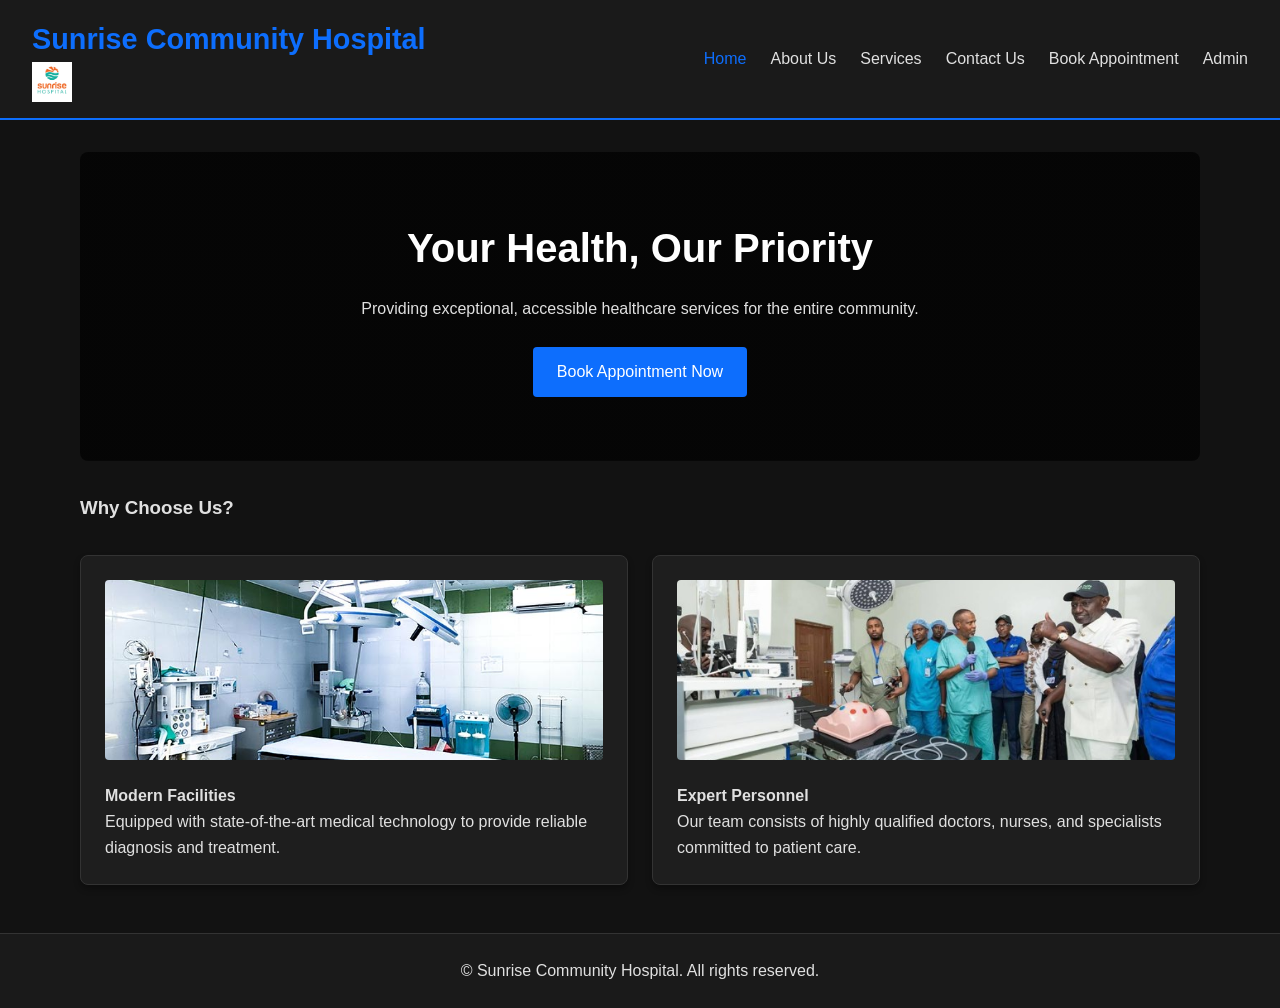
==== index.html @ ff5a8c33 "Initial commit: Sunrise Hospital Management System files and assets" ====
<!DOCTYPE html>
<html lang="en">
<head>
    <meta charset="UTF-8">
    <meta name="viewport" content="width=device-width, initial-scale=1.0">
    <title>Sunrise Community Hospital - Home</title>
    <link rel="stylesheet" href="style.css">
</head>
<body>
    <header>
        <div class="logo">
            <h1>Sunrise Community Hospital</h1>
            <!-- Fixed image path and extension typo -->
            <img src="../img/log.png" alt="Sunrise Community Hospital Logo" style="height: 40px; vertical-align: middle;">
        </div>
        <nav>
            <ul>
                <!-- Fixed active classes: only Home should be active -->
                <li><a href="index.html" class="active">Home</a></li>
                <li><a href="about.php">About Us</a></li>
                <li><a href="services.php">Services</a></li>
                <li><a href="contact.php">Contact Us</a></li>
                <li><a href="appointment.php">Book Appointment</a></li>
                <li><a href="admin.php">Admin</a></li>
            </ul>
        </nav>
    </header>

    <div class="container">
        <section class="hero">
            <h2>Your Health, Our Priority</h2>
            <p>Providing exceptional, accessible healthcare services for the entire community.</p>
            <br>
            <a href="appointment.php" class="btn">Book Appointment Now</a>
        </section>

        

        <section>
            <h3>Why Choose Us?</h3>
            <div class="grid-container">
                <div class="card">
                    <!-- Task 1 (d): Image 1 -->
                    <img src="../img/eq.jpg" alt="Hospital Facility">
                    <h4>Modern Facilities</h4>
                    <p>Equipped with state-of-the-art medical technology to provide reliable diagnosis and treatment.</p>
                </div>
                <div class="card">
                    <!-- Task 1 (d): Image 2 -->
                    <img src="../img/per.jpg" alt="Medical Doctors">
                    <h4>Expert Personnel</h4>
                    <p>Our team consists of highly qualified doctors, nurses, and specialists committed to patient care.</p>
                </div>
            </div>
        </section>
    </div>

    <footer>
        <!-- Ensures PHP executes correctly if saved as index.php -->
        <p>&copy; <?php echo date("Y"); ?> Sunrise Community Hospital. All rights reserved.</p>
    </footer>

    <!-- Fixed script path -->
    <script src="script.js"></script>
</body>
</html>
---- style.css ----
/* CSS Stylesheet for Sunrise Community Hospital */
:root {
    --primary-color: #0d6efd;
    --primary-dark: #0a58ca;
    --secondary-color: #198754;
    --danger-color: #dc3545;
    --dark-bg: #121212;
    --card-bg: #1e1e1e;
    --text-light: #e0e0e0;
    --text-muted: #a0a0a0;
    --border-color: #333333;
}

* {
    box-sizing: border-box;
    margin: 0;
    padding: 0;
    font-family: 'Segoe UI', Tahoma, Geneva, Verdana, sans-serif;
}

body {
    background-color: var(--dark-bg);
    color: var(--text-light);
    line-height: 1.6;
}

header {
    background-color: #1a1a1a;
    border-bottom: 2px solid var(--primary-color);
    padding: 1rem 2rem;
    display: flex;
    justify-content: space-between;
    align-items: center;
    flex-wrap: wrap;
}

.logo h1 {
    color: var(--primary-color);
    font-size: 1.8rem;
}

nav ul {
    display: flex;
    list-style: none;
    gap: 1.5rem;
}

nav a {
    color: var(--text-light);
    text-decoration: none;
    font-weight: 500;
    transition: color 0.3s ease;
}

nav a:hover, nav a.active {
    color: var(--primary-color);
}

.container {
    width: 90%;
    max-width: 1200px;
    margin: 2rem auto;
    padding: 0 1rem;
}

/* Hero Section */
.hero {
    background: linear-gradient(rgba(0,0,0,0.7), rgba(0,0,0,0.7)), url('https://images.unsplash.com/photo-1587354246490-7e26e63fdb62?auto=format&fit=crop&w=1200&q=80');
    background-size: cover;
    background-position: center;
    padding: 4rem 2rem;
    text-align: center;
    border-radius: 8px;
    margin-bottom: 2rem;
}

.hero h2 {
    font-size: 2.5rem;
    margin-bottom: 1rem;
    color: #ffffff;
}

.btn {
    display: inline-block;
    padding: 0.75rem 1.5rem;
    border: none;
    border-radius: 4px;
    background-color: var(--primary-color);
    color: white;
    text-decoration: none;
    cursor: pointer;
    font-size: 1rem;
    transition: background 0.3s ease;
}

.btn:hover {
    background-color: var(--primary-dark);
}

.btn-reset {
    background-color: #6c757d;
}

.btn-reset:hover {
    background-color: #5c636a;
}

.btn-danger {
    background-color: var(--danger-color);
}

.btn-danger:hover {
    background-color: #bb2d3b;
}

/* Cards & Services */
.grid-container {
    display: grid;
    grid-template-columns: repeat(auto-fit, minmax(280px, 1fr));
    gap: 1.5rem;
    margin-top: 2rem;
}

.card {
    background-color: var(--card-bg);
    border: 1px solid var(--border-color);
    border-radius: 8px;
    padding: 1.5rem;
    box-shadow: 0 4px 6px rgba(0,0,0,0.3);
}

.card img {
    width: 100%;
    height: 180px;
    object-fit: cover;
    border-radius: 4px;
    margin-bottom: 1rem;
}

/* Forms */
.form-container {
    background-color: var(--card-bg);
    padding: 2rem;
    border-radius: 8px;
    max-width: 600px;
    margin: 0 auto;
    border: 1px solid var(--border-color);
}

.form-group {
    margin-bottom: 1.2rem;
}

.form-group label {
    display: block;
    margin-bottom: 0.5rem;
    font-weight: 600;
}

.form-group input, .form-group select {
    width: 100%;
    padding: 0.75rem;
    background-color: #2a2a2a;
    border: 1px solid var(--border-color);
    border-radius: 4px;
    color: var(--text-light);
    font-size: 1rem;
}

.form-group input:focus, .form-group select:focus {
    outline: none;
    border-color: var(--primary-color);
}

.error-msg {
    color: var(--danger-color);
    font-size: 0.85rem;
    margin-top: 0.3rem;
    display: block;
}

.alert-success {
    background-color: #0f5132;
    color: #badbcc;
    padding: 1rem;
    border-radius: 4px;
    margin-bottom: 1.5rem;
}

.alert-danger {
    background-color: #842029;
    color: #f8d7da;
    padding: 1rem;
    border-radius: 4px;
    margin-bottom: 1.5rem;
}

/* Table Management */
.table-responsive {
    overflow-x: auto;
    margin-top: 1.5rem;
}

table {
    width: 100%;
    border-collapse: collapse;
    background-color: var(--card-bg);
}

th, td {
    padding: 1rem;
    text-align: left;
    border-bottom: 1px solid var(--border-color);
}

th {
    background-color: #252525;
    color: var(--primary-color);
}

/* Footer */
footer {
    background-color: #1a1a1a;
    text-align: center;
    padding: 1.5rem;
    border-top: 1px solid var(--border-color);
    margin-top: 3rem;
}

/* Task 1 (f): Media Queries for Mobile Responsiveness */
@media screen and (max-width: 768px) {
    header {
        flex-direction: column;
        align-items: flex-start;
        gap: 1rem;
    }

    nav ul {
        flex-direction: column;
        width: 100%;
        gap: 0.8rem;
    }

    .hero h2 {
        font-size: 1.8rem;
    }

    .form-container {
        padding: 1rem;
    }
}
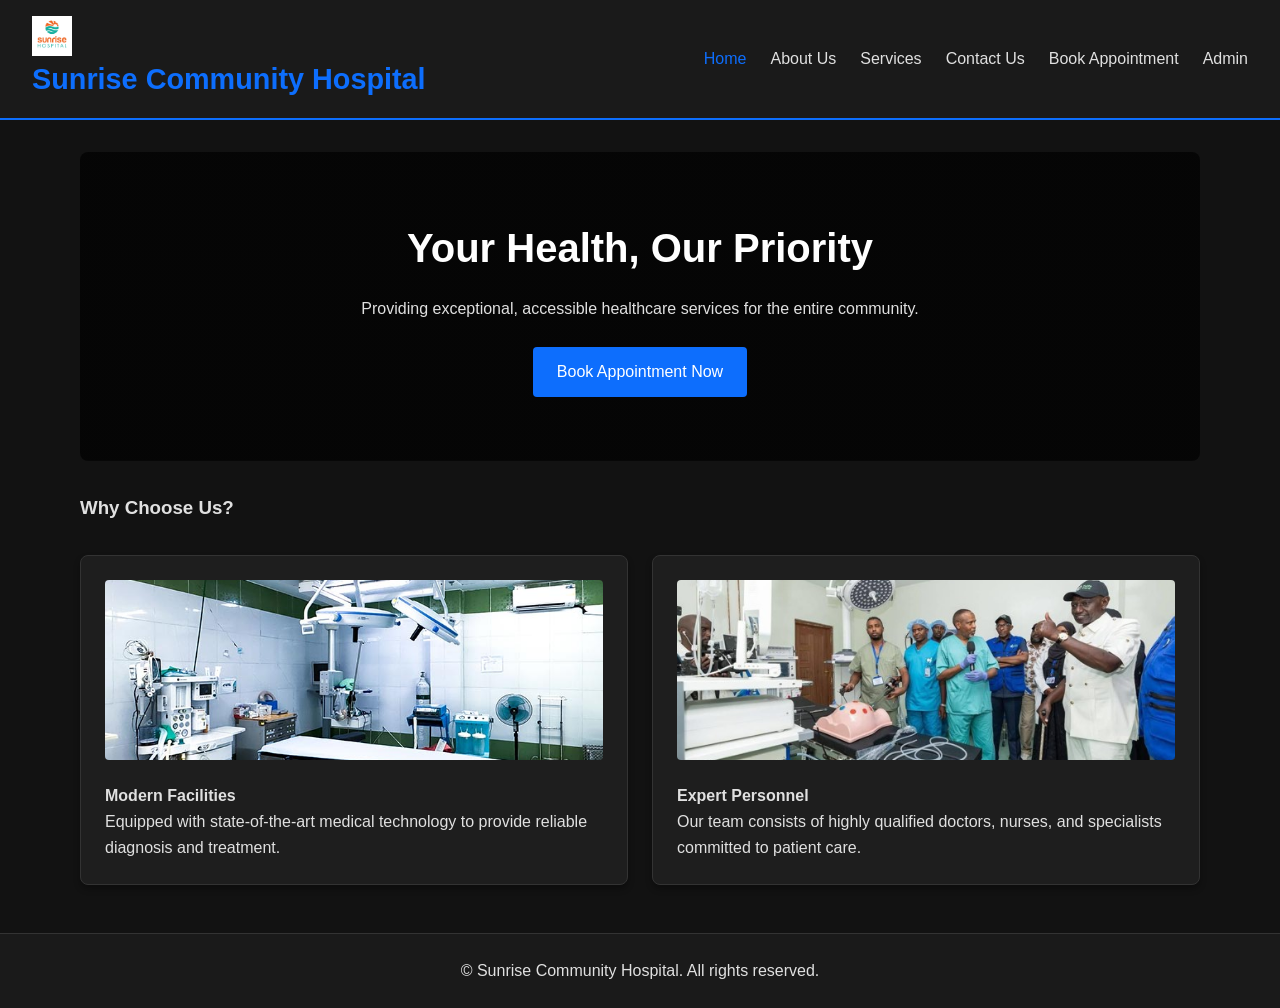
==== commit 5cd95d8e: "Update Sunrise Hospital Management System" ====
--- a/index.html
+++ b/index.html
@@ -9,10 +9,11 @@
 <body>
     <header>
         <div class="logo">
+            <img src="img/log.png" alt="Sunrise Community Hospital Logo" style="height: 40px; vertical-align: middle;">
+       
             <h1>Sunrise Community Hospital</h1>
-            <!-- Fixed image path and extension typo -->
-            <img src="../img/log.png" alt="Sunrise Community Hospital Logo" style="height: 40px; vertical-align: middle;">
-        </div>
+     </div>
+            
         <nav>
             <ul>
                 <!-- Fixed active classes: only Home should be active -->
@@ -23,6 +24,7 @@
                 <li><a href="appointment.php">Book Appointment</a></li>
                 <li><a href="admin.php">Admin</a></li>
             </ul>
+            
         </nav>
     </header>
 
@@ -41,13 +43,13 @@
             <div class="grid-container">
                 <div class="card">
                     <!-- Task 1 (d): Image 1 -->
-                    <img src="../img/eq.jpg" alt="Hospital Facility">
+                    <img src="img/eq.jpg" alt="Hospital Facility">
                     <h4>Modern Facilities</h4>
                     <p>Equipped with state-of-the-art medical technology to provide reliable diagnosis and treatment.</p>
                 </div>
                 <div class="card">
                     <!-- Task 1 (d): Image 2 -->
-                    <img src="../img/per.jpg" alt="Medical Doctors">
+                    <img src="img/per.jpg" alt="Medical Doctors">
                     <h4>Expert Personnel</h4>
                     <p>Our team consists of highly qualified doctors, nurses, and specialists committed to patient care.</p>
                 </div>
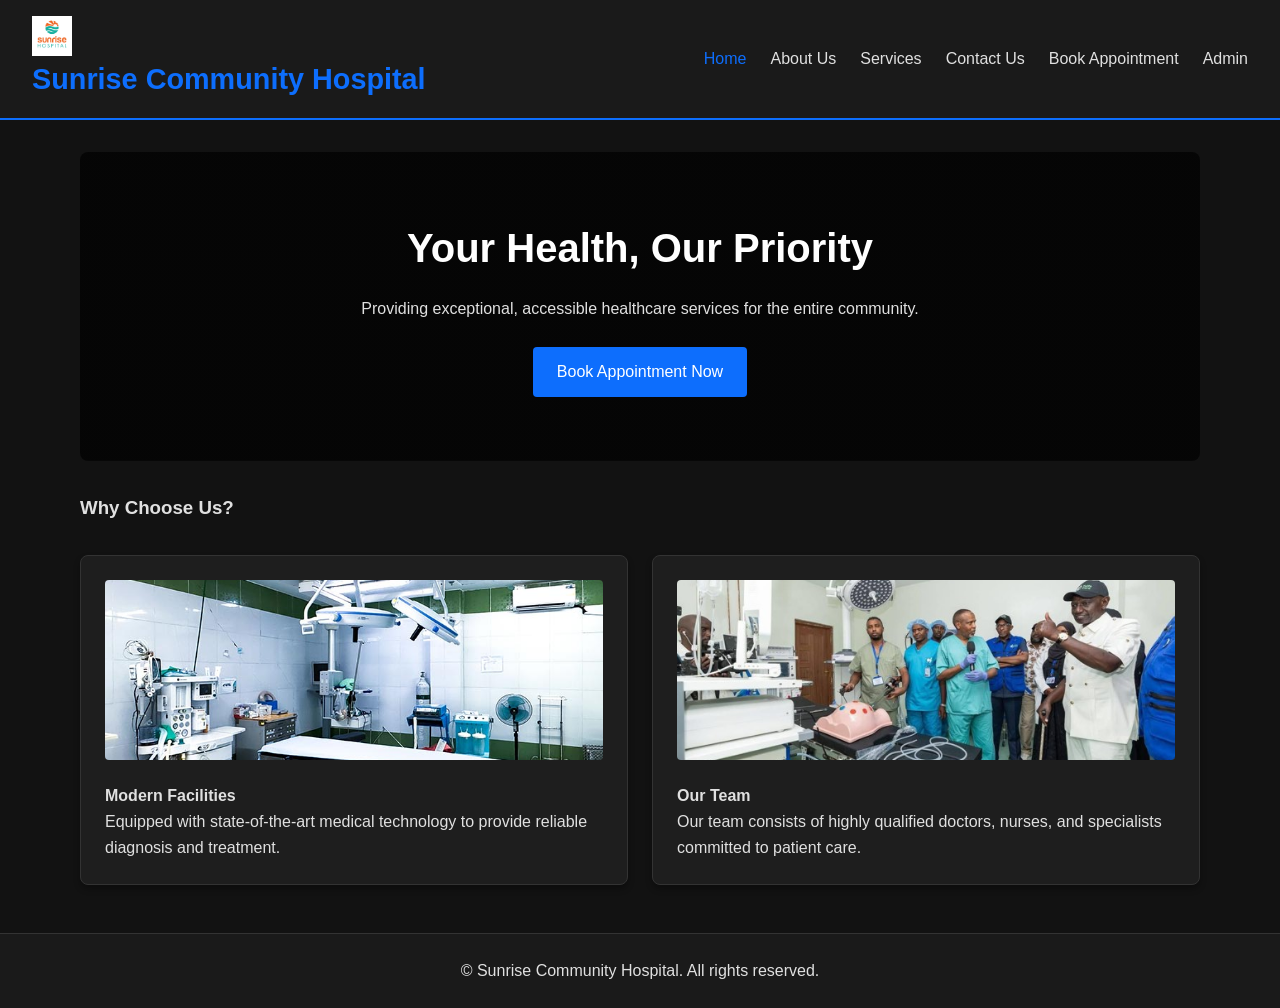
==== commit 76e1ea54: "Update index.html" ====
--- a/index.html
+++ b/index.html
@@ -9,7 +9,7 @@
 <body>
     <header>
         <div class="logo">
-            <img src="img/log.png" alt="Sunrise Community Hospital Logo" style="height: 40px; vertical-align: middle;">
+            <img src="img/log.png" alt="Hospital Logo" style="height: 40px; vertical-align: middle;">
        
             <h1>Sunrise Community Hospital</h1>
      </div>
@@ -50,7 +50,7 @@
                 <div class="card">
                     <!-- Task 1 (d): Image 2 -->
                     <img src="img/per.jpg" alt="Medical Doctors">
-                    <h4>Expert Personnel</h4>
+                    <h4>Our Team</h4>
                     <p>Our team consists of highly qualified doctors, nurses, and specialists committed to patient care.</p>
                 </div>
             </div>
